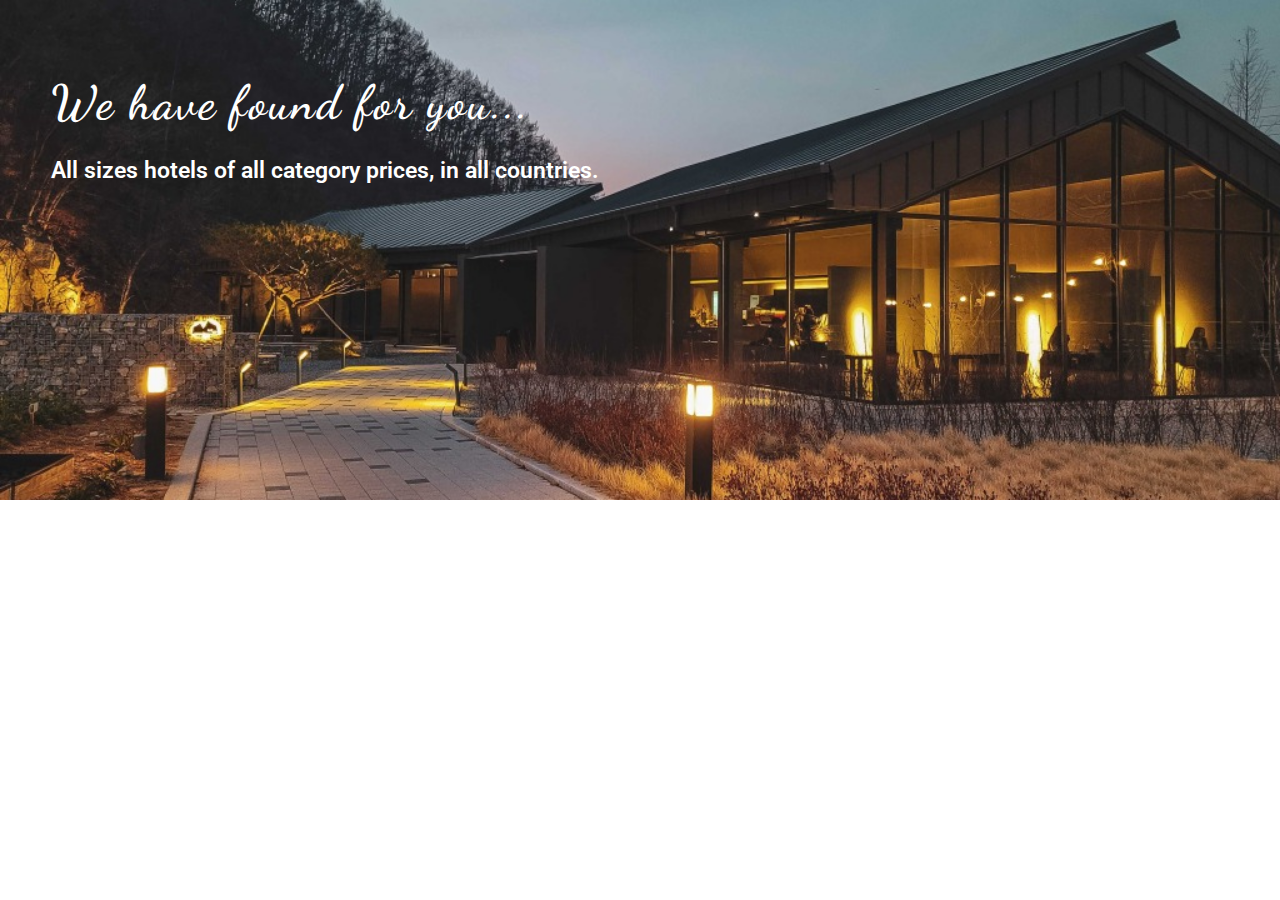
==== indexJS.html @ 8e6e9e4b "headerConJS Estático." ====
<!DOCTYPE html>
<html lang="en">
  <head>
    <meta charset="UTF-8" />
    <meta name="viewport" content="width=device-width, initial-scale=1.0" />
    <title>Hotelssss</title>
    <link rel="stylesheet" href="./css/header.css" />
  </head>
  <body>
    <header class="header"></header>
    <script type="module" src="./indexJS.js"></script>
  </body>
</html>
---- css/header.css ----
@import url("https://fonts.googleapis.com/css2?family=Dancing+Script&family=Pacifico&family=Roboto:wght@300&display=swap");
* {
  margin: 0;
  padding: 0;
  box-sizing: border-box;
}

.header {
  width: 100%;
  color: white;
}
.header .contenedorIMG {
  width: 100%;
  overflow: hidden;
}
.header .contenedorIMG .fondoDePantalla {
  transform: translateY(-810px);
}
.header .contenedorDeHeader {
  position: absolute;
  top: 0px;
  padding: 48px 48px 28px;
  width: 100%;
  height: 500px;
  background-image: url("../assets/4.merced-del-alto.jpg");
  background-repeat: no-repeat;
  background-position: center;
  background-size: cover;
}
.header .contenedorDeHeader .h1 {
  font-size: 90px;
  padding-bottom: 16px;
  font-family: "Pacifico", "cursive";
}
.header .contenedorDeHeader .contenedorFiltros {
  width: 100%;
  padding: 10px 0;
}
.header .contenedorDeHeader .contenedorFiltros .flexFiltros {
  width: 100%;
  display: flex;
  justify-content: space-between;
}
.header .contenedorDeHeader .contenedorFiltros .filtro {
  background-color: white;
  text-decoration: none;
  font-family: "Roboto", serif;
  background-color: rgba(255, 255, 255, 0.7490196078);
  width: 200px;
  height: 39px;
  border: solid gray 1px;
  opacity: 0.7;
  padding-left: 30px;
  font-size: 18px;
  font-weight: 600;
}
.header .contenedorDeHeader .contenedorFiltros .selectCountry {
  background-image: url("../assets/locationIcon.png");
  background-size: 9%;
  background-repeat: no-repeat;
  background-position-y: center;
  background-position-x: 3px;
}
.header .contenedorDeHeader .contenedorFiltros .checkIn {
  background-image: url("../assets/locationIcon.png");
  background-size: 9%;
  background-repeat: no-repeat;
  background-position-y: center;
  background-position-x: 3px;
  background-image: url("../assets/CheckIn.png");
  background-size: 10%;
}
.header .contenedorDeHeader .contenedorFiltros .checkOut {
  background-image: url("../assets/locationIcon.png");
  background-size: 9%;
  background-repeat: no-repeat;
  background-position-y: center;
  background-position-x: 3px;
  background-image: url("../assets/CheckOut.png");
}
.header .contenedorDeHeader .contenedorFiltros .prices {
  background-image: url("../assets/locationIcon.png");
  background-size: 9%;
  background-repeat: no-repeat;
  background-position-y: center;
  background-position-x: 3px;
  background-image: url("../assets/priceIcon.png");
}
.header .contenedorDeHeader .contenedorFiltros .sizes {
  background-image: url("../assets/locationIcon.png");
  background-size: 9%;
  background-repeat: no-repeat;
  background-position-y: center;
  background-position-x: 3px;
  background-image: url("../assets/bedIcon.jpg");
}
.header .contenedorDeHeader .contenedorFiltros .clear {
  background-color: rgba(51, 51, 51, 0.88);
  border: 2px white solid;
  font-family: "Roboto", sans-serif;
  font-size: 18px;
  color: white;
  width: 97px;
  height: 38px;
  border-radius: 10px;
  font-weight: bold;
  letter-spacing: 2px;
}
.header .contenedorDeHeader .contenedorTexto {
  padding-top: 16px;
}
.header .contenedorDeHeader .contenedorTexto .textoFijo {
  font-size: 48px;
  font-family: "Dancing Script", "cursive";
  padding: 9.6px 0 8px 3.2px;
  font-weight: 600;
  letter-spacing: 2px;
}
.header .contenedorDeHeader .contenedorTexto .textoDinamico {
  font-size: 23px;
  font-family: "Roboto", "sans-serif";
  padding: 18px 0 8px 3.2px;
  font-weight: 600;
}/*# sourceMappingURL=header.css.map */
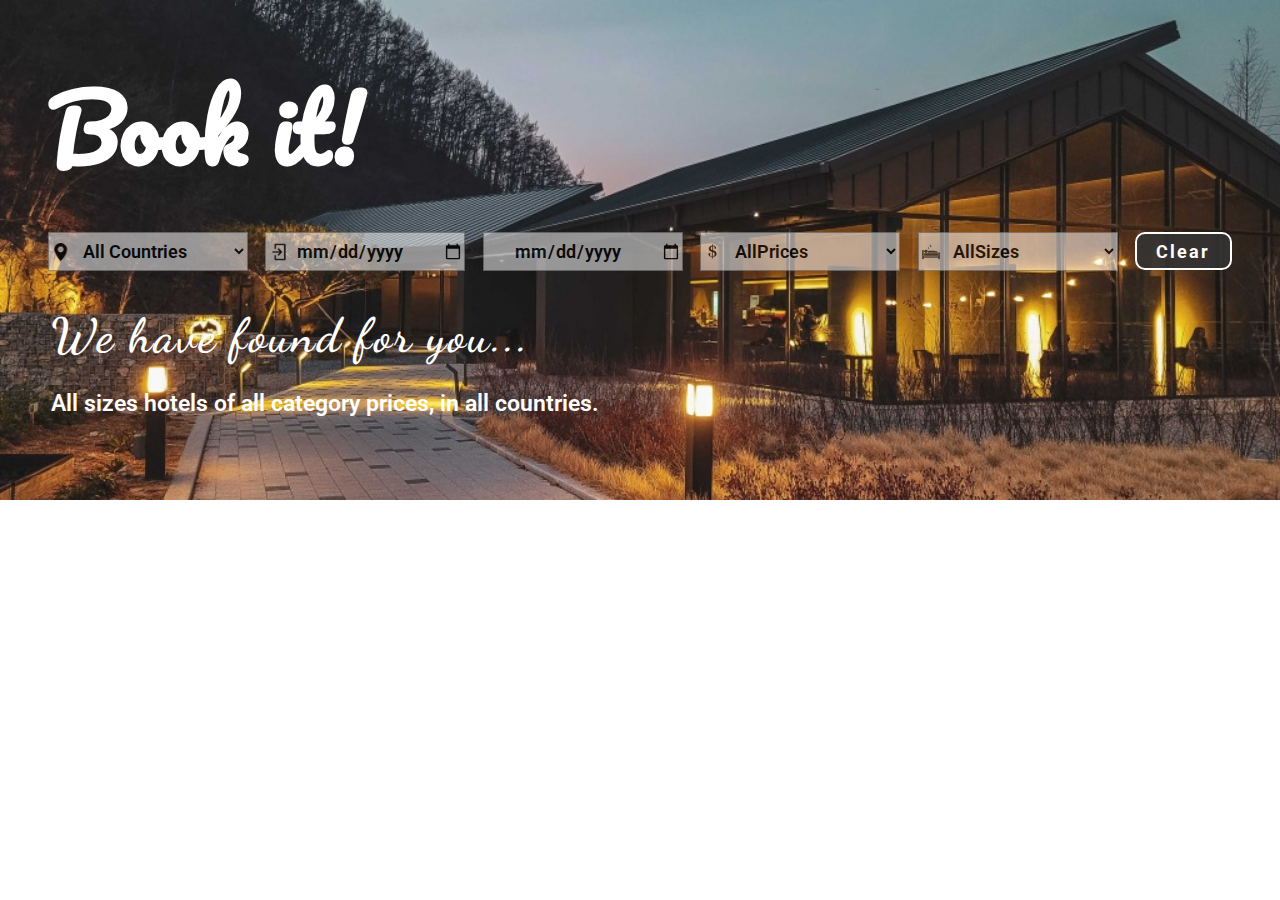
==== commit a16b605d: "headerHechoConJS" ====
--- a/indexJS.html
+++ b/indexJS.html
@@ -3,7 +3,7 @@
   <head>
     <meta charset="UTF-8" />
     <meta name="viewport" content="width=device-width, initial-scale=1.0" />
-    <title>Hotelssss</title>
+    <title>Proyecto 3.</title>
     <link rel="stylesheet" href="./css/header.css" />
   </head>
   <body>
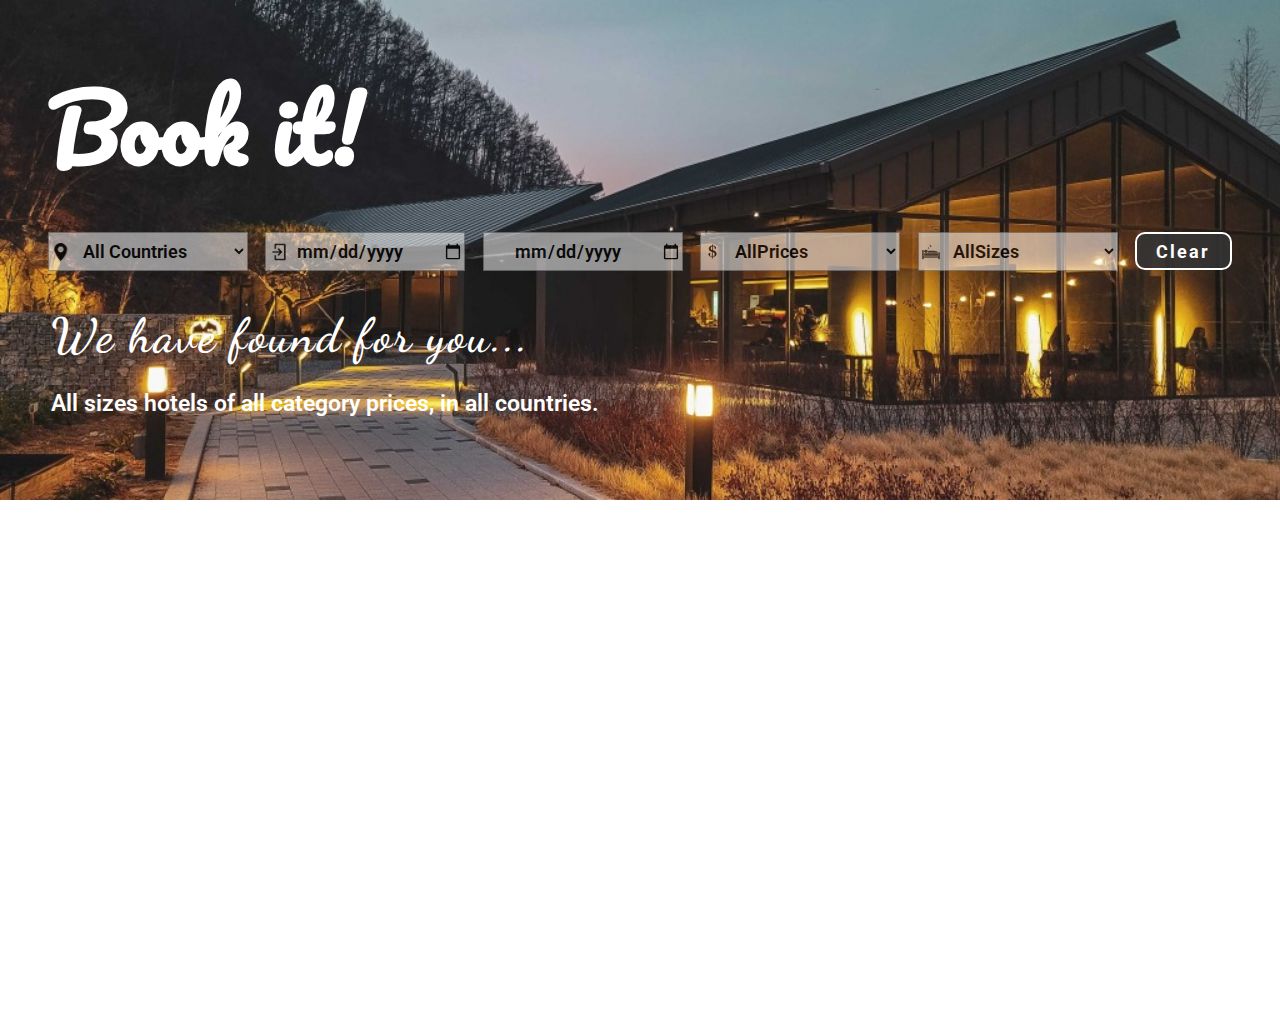
==== commit b2cc2e51: "Card sin filtros. Listas." ====
--- a/indexJS.html
+++ b/indexJS.html
@@ -3,11 +3,12 @@
   <head>
     <meta charset="UTF-8" />
     <meta name="viewport" content="width=device-width, initial-scale=1.0" />
-    <title>Proyecto 3.</title>
+    <title>Book it! Discover great places</title>
     <link rel="stylesheet" href="./css/header.css" />
   </head>
-  <body>
+  <body class="body">
     <header class="header"></header>
+    <main class="main"></main>
     <script type="module" src="./indexJS.js"></script>
   </body>
 </html>
--- a/css/header.css
+++ b/css/header.css
@@ -5,16 +5,13 @@
   box-sizing: border-box;
 }
 
+.body {
+  overflow-x: hidden;
+}
+
 .header {
   width: 100%;
   color: white;
-}
-.header .contenedorIMG {
-  width: 100%;
-  overflow: hidden;
-}
-.header .contenedorIMG .fondoDePantalla {
-  transform: translateY(-810px);
 }
 .header .contenedorDeHeader {
   position: absolute;
@@ -121,4 +118,90 @@
   font-family: "Roboto", "sans-serif";
   padding: 18px 0 8px 3.2px;
   font-weight: 600;
+}
+
+.main {
+  position: relative;
+  top: 500px;
+  width: 100%;
+  display: flex;
+  row-gap: 20px;
+  -moz-column-gap: 25px;
+       column-gap: 25px;
+  flex-wrap: wrap;
+  justify-content: center;
+  margin-top: 20px;
+  overflow-y: auto;
+  height: 500px;
+  overflow-x: hidden;
+}
+.main .divMain {
+  width: 420px;
+  height: 300px;
+  border-radius: 15px;
+  background-repeat: no-repeat;
+  background-size: cover;
+}
+.main .divMain .h2 {
+  color: white;
+  font-weight: bolder;
+  font-family: "Roboto", serif;
+  font-size: 28px;
+  width: 80%;
+  margin-bottom: 5px;
+  position: relative;
+  bottom: 130px;
+  left: 20px;
+}
+.main .divMain .contenedorArriba {
+  display: flex;
+  align-items: center;
+  margin-bottom: 5px;
+}
+.main .divMain .contenedorArriba .img {
+  width: 20px;
+  height: 20px;
+  border-radius: 50%;
+  position: relative;
+  z-index: 2;
+  margin-right: 10px;
+  position: relative;
+  bottom: 130px;
+  left: 20px;
+}
+.main .divMain .contenedorArriba .p {
+  color: white;
+  font-weight: 900;
+  font-family: "Roboto", serif;
+  font-size: 18px;
+  position: relative;
+  bottom: 130px;
+  left: 20px;
+}
+.main .divMain .contenedorAbajo {
+  color: white;
+  font-family: "Roboto", serif;
+  font-size: 16px;
+  display: flex;
+  position: relative;
+  bottom: 130px;
+  left: 20px;
+}
+.main .divMain .contenedorAbajo .pAbajo {
+  margin-right: 10px;
+}
+.main .divMain::before {
+  content: "";
+  display: block;
+  position: relative;
+  background: linear-gradient(45deg, black 0%, black 30%, transparent 100%);
+  border-radius: 15px;
+  width: 420px;
+  height: 300px;
+  opacity: 0.4;
+  transition: all 0.4s;
+}
+.main .divMain:hover::before {
+  background-color: black;
+  opacity: 0.5;
 }/*# sourceMappingURL=header.css.map */